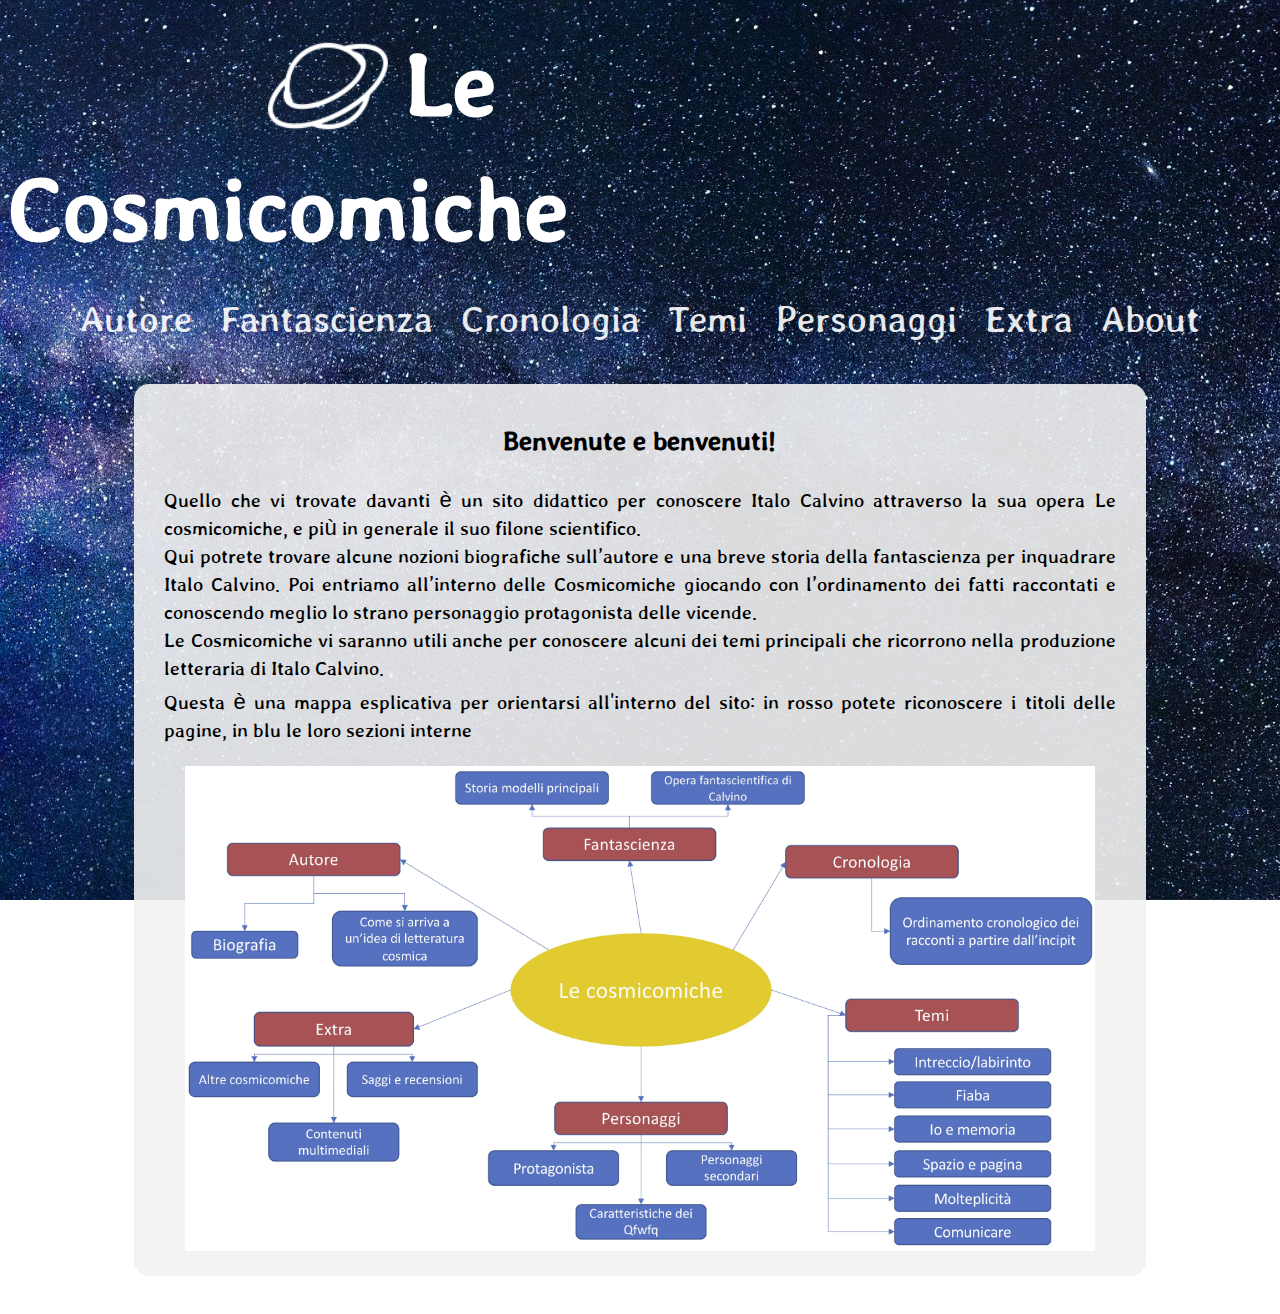
==== Index.html @ a7e2877a "Add files via upload" ====
<!DOCTYPE html>
<html lang="it">
	<head>
		<title>Le Cosmicomiche</title>
		<meta charset= "utf-8">
		<link rel= "stylesheet" href= "Index.css">
		<script src="Index.js"></script>
	</head>
	<body>
		<a href="Index.html"><img class="icona" src="Immagini/Icona3.png"/></a>
		<h1><a href="Index.html" id="titolo"> Le Cosmicomiche </a></h1>
		<nav>			
			<ul class="navmen">
				<li> <a href= "Autore.html"> Autore </a> </li>
				<li> <a href= "Fantascienza.html"> Fantascienza </a> </li>
				<li> <a href= "Cronologia.html"> Cronologia </a> </li>
				<li> <a href= "Temi.html"> Temi </a> </li>
				<li> <a href= "Personaggi.html"> Personaggi </a> </li>
				<li> <a href= "TiConZero.html"> Extra </a> </li>
				<li> <a href= "About.html"> About </a> </li>
			</ul>
		</nav>
		<div class="contenitore">
			<h2>Benvenute e benvenuti! </h2>
			<p>
			Quello che vi trovate davanti è un sito didattico per conoscere Italo Calvino attraverso la sua opera Le cosmicomiche, 
			e più in generale il suo filone scientifico. </br>
			Qui potrete trovare alcune nozioni biografiche sull’autore e una breve storia della fantascienza per inquadrare Italo Calvino. 
			Poi entriamo all’interno delle Cosmicomiche giocando con l’ordinamento dei fatti raccontati e conoscendo meglio lo strano 
			personaggio protagonista delle vicende. </br>
			Le Cosmicomiche vi saranno utili anche per conoscere alcuni dei temi principali che ricorrono nella produzione letteraria di Italo Calvino.
			</p>
			<p>Questa è una mappa esplicativa per orientarsi all'interno del sito: in rosso potete riconoscere i titoli delle pagine, in blu le 
			loro sezioni interne</p>
			<img id="Mappa" src="Immagini/Mappa2.jpg"/>
			
		
		</div>
		
		
	</body>
</html>
---- Index.css ----
@import url('https://fonts.googleapis.com/css?family=Stylish&display=swap');
@import url('https://fonts.googleapis.com/css2?family=Comfortaa:wght@500&display=swap');


body{
    background-image: url("Immagini/Cosmo2.jpg");
    background-size: cover;
    background-repeat: no-repeat;
    background-attachment: fixed;
}

#titolo {
	text-align: center;
	color: white;
	padding: 6px 12px;
	text-decoration: none;
	font-size: 100px;
	font-family:'Stylish', sans-serif;
	margin-top: 20px;
	margin-left: 5px;
	margin-right: 250px;
	margin-bottom: 2px;
}

#Mappa {
	margin-top: 2%;
	width: 90%;
	display: block;
	margin-left: auto;
	margin-right: auto;
}

.icona {
	width: 120px;
	float: left;
	margin-top: 5px;
	margin-left: 260px;
}

.frecciaGiu {
	width: 3.5%;
	float: right;
	margin-right: 15px;
}

ul.navmen {
	text-align: center;
    overflow: hidden;
    padding-right: 40px;
    margin-bottom: 35px;
  	border-radius : 10px;
    opacity: 0.9;
}

ul.navmen li {
    text-align: center;
    display: inline-block;
}

li a {
	color: white;
	padding: 8px 12px;
	text-decoration: none;
	font-size: 42px;
	font-family:'Stylish', sans-serif ;
}

li a:hover {
	background-color: white;
	color: #003153;
	border-radius: 40px;
}

a#selezionatomenu {
	background-color: #F2D7FF;
	color: #003153;
	border-radius: 40px;
}


li.elencofanta{
	font-size: 22px; 
	text-align: left;
	padding-right: 12px;
	margin-top: 1px;
	margin-bottom: 1px;
}

div.contenitore {
	background-color: rgba(242, 242, 242, 0.9);
	width: 80%;
	margin-left : 10%;
	margin-top: 3%;
	margin-bottom: 3%;
	padding-top : 1%;
	padding-bottom: 2%;
	
	border-radius : 15px;
	font-family:'Stylish', sans-serif;
	font-size: 18px;	
}

.contenitoreAutore {
	background-color: rgba(242, 242, 242, 0.9);
	width: 80%;
	margin-left : 10%;
	margin-top: 3%;
	margin-bottom: 3%;
	padding-top : 1%;
	padding-bottom: 2%;
	border-radius : 15px;
	font-family:'Stylish', sans-serif;
	font-size: 22px;	
}

.biografia{
	display: flex;
	margin-left: 3%;
	margin-right: 3%;
	padding-top: 1%;
}

.date{
	float:left;
	width: 15%;
	padding-right: 1%;
	border-right: 2px solid black;
}	

.testo{
	width: 85%;
	padding-left: 1%;
	text-align: justify;
}


div.cronologia {
	background-color: rgba(171, 205, 239, 0.8);
	border-radius : 15px;
	font-family: 'Comfortaa', cursive;
}

.grid-container {
	display: grid;
	grid-template-columns: 17% 38% 8% 8% 9% 8%;
	color: white;
	padding-top: 10px;
	padding-bottom: 1px;
	justify-items: start;
}

.grid-item {
	padding: 20px;
	font-size: 19px;
	text-align: center;
}

#freccia {
	width: 100%;
}

.grid-container-2 {
	display: grid;
	grid-template-columns: 7% 8% 8% 8% 8% 8% 8% 8% 8% 8% 8% 13%;
	padding: 10px;
}

.grid-item-2 {
	padding: 10px;
	font-size: 18px;
	text-align: center;
}

.bottone-grid {
	width: 10px; 
	color: black;
	background-color: #FFBF00;
	border-radius: 15px;
	border-color: gray;
	font-family:'Stylish', sans-serif;
}

.bottone-grid:hover {
	background-color: purple;
}

#bottoni{
	text-align: center;
}

#pcentrato{
	text-align: center;
}

.bottonePers {
	border-radius: 15px;
	width: 15%;
	padding: 1%;
	margin: 20px;
}

h2 {
	text-align: center;
	font-size: 30px;
}

p {
	font-size: 22px;
	text-align: justify;
	padding: 30px;
	padding-top: 2px;
	padding-bottom: 2px; 
	margin-top: 2px;
	margin-bottom: 2px;	
}

.scatoletemi {
	display: flex; 
	flex-wrap: wrap;
	justify-content: space-around;
	align-items: stretch; 
}

.scatola {
	flex-basis: 22%;
	padding: 3%;
	margin: 2%; 
	border: solid 4px white; 
	border-radius: 15px;
	background-color: #F2D7FF;
	color: black; 
	font-size: 30px;
	font-family:'Stylish', sans-serif;
	text-align: center;
}

.overlay {
	font-weight : bold;
	width : 100%;
	height : 100%;
	top: 0;
	left: 0;
	right: 0;
	bottom: 0;
	background-color :  rgba(0, 0, 0, 0.85);
	font-family: 'Merienda', cursive;
	margin : 0;
	z-index : 2;
	position : fixed;	
	overflow : scroll;
}

.overlay p {
	color: white;
	display: inline-block;
}

.temitesto {
	display: none;
	font-size: 20px;
	color: black; 
	text-align: center; 
	border-color: white; 
	background-color: white; 
	opacity: 0.9;
	width: 70%;
	margin-left: 13%; 
	margin-right: 5%;
	margin-top: 3%; 
	margin-bottom: 5%;
	padding: 2%;
	border-radius: 15px;
}
	

#myBtn {  
  position: fixed;
  bottom: 20px;
  right: 30px;
  z-index: 99;
  font-size: 10px;
  border: none;
  outline: none;
  background-color: rrgba(171, 205, 239, 0.8);
  color: white;
  cursor: pointer;
  padding: 15px;
  border-radius: 45px;
}

.imgMybtn{
	width: 25px;
	
}

#myBtn:hover {
  background-color: #555;
}

.citazione-testo{
	font-size: 20px;
	text-align: justify;
	padding: 30px;
	padding-top: 2px;
	padding-bottom: 2px; 
	margin-top: 2px;
	margin-bottom: 2px;	
	font-style: italic;
	
}

#legenda{
	margin-top: 2%;
	margin-bottom: 2%;
	margin-left: 10%;
	margin-right: 10%;
	border: solid 3px white; 
	border-radius: 15px;
	background-color: #F2D7FF;
}	

.nero{
	color: black;
}

.rosso{
	color: red;
}

.verde {
	color: green;
}

.blu{
	color: blue;
}

.Scatola {
	display: flex;
}

.Posizionamento {
	justify-content: space-between;
	flex-basis: 25%;
	flex-grow: 1;
}

#Raccolta3{
	flex-basis: 50%;
}

.Posizionamento2 {
	float: left;
	width: 50%;
}

.Posizionamento4{
	justify-content: space-between;
	flex-basis: auto;
	flex-grow: 1;
	float: left;
	width: 33%;
}
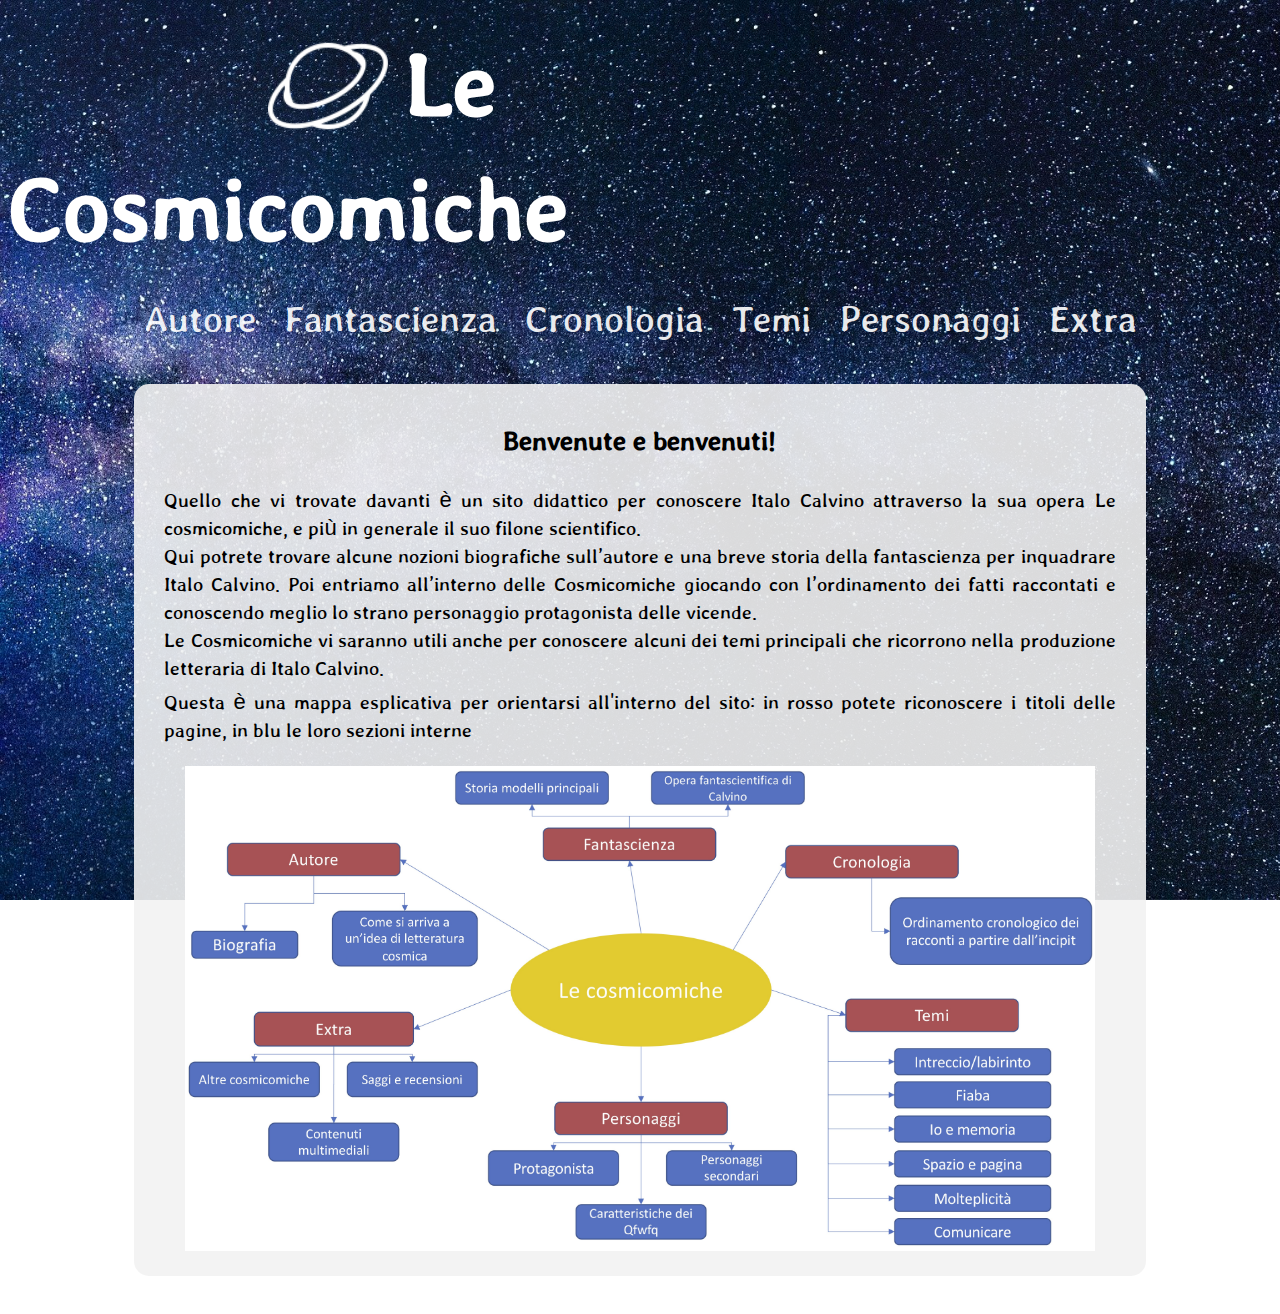
==== commit 27e71970: "Modifiche incrementali" ====
--- a/Index.html
+++ b/Index.html
@@ -5,6 +5,7 @@
 		<meta charset= "utf-8">
 		<link rel= "stylesheet" href= "Index.css">
 		<script src="Index.js"></script>
+		<link rel="icon" href="Immagini/Favicon1.png" type="image/png">
 	</head>
 	<body>
 		<a href="Index.html"><img class="icona" src="Immagini/Icona3.png"/></a>
@@ -17,7 +18,6 @@
 				<li> <a href= "Temi.html"> Temi </a> </li>
 				<li> <a href= "Personaggi.html"> Personaggi </a> </li>
 				<li> <a href= "TiConZero.html"> Extra </a> </li>
-				<li> <a href= "About.html"> About </a> </li>
 			</ul>
 		</nav>
 		<div class="contenitore">
@@ -33,8 +33,6 @@
 			<p>Questa è una mappa esplicativa per orientarsi all'interno del sito: in rosso potete riconoscere i titoli delle pagine, in blu le 
 			loro sezioni interne</p>
 			<img id="Mappa" src="Immagini/Mappa2.jpg"/>
-			
-		
 		</div>
 		
 		
--- a/Index.css
+++ b/Index.css
@@ -63,6 +63,7 @@
 	text-decoration: none;
 	font-size: 42px;
 	font-family:'Stylish', sans-serif ;
+	transition-duration: 0.4s;
 }
 
 li a:hover {
@@ -86,7 +87,7 @@
 	margin-bottom: 1px;
 }
 
-div.contenitore {
+.contenitore {
 	background-color: rgba(242, 242, 242, 0.9);
 	width: 80%;
 	margin-left : 10%;
@@ -94,7 +95,6 @@
 	margin-bottom: 3%;
 	padding-top : 1%;
 	padding-bottom: 2%;
-	
 	border-radius : 15px;
 	font-family:'Stylish', sans-serif;
 	font-size: 18px;	
@@ -133,11 +133,28 @@
 	text-align: justify;
 }
 
-
-div.cronologia {
-	background-color: rgba(171, 205, 239, 0.8);
+#testoSNR {
+	width: 63%;
+	padding-right: 2%;
+}
+
+#CopertinaSNR{
+	width: 20%;
+	float: right;
+}
+
+.cronologia {
+	background-color: rgba(171, 205, 239, 0.9);
 	border-radius : 15px;
 	font-family: 'Comfortaa', cursive;
+	width: 95%;
+	margin-left: 2.5%;
+}
+
+#titlinea {
+	padding-top: 2%;
+	margin-bottom: 0px;
+	color: white;
 }
 
 .grid-container {
@@ -172,31 +189,47 @@
 }
 
 .bottone-grid {
-	width: 10px; 
+	padding: 5px 14px; 
 	color: black;
-	background-color: #FFBF00;
+	background-color: #ee87e2;
 	border-radius: 15px;
 	border-color: gray;
 	font-family:'Stylish', sans-serif;
+	transition-duration: 0.4s;
 }
 
 .bottone-grid:hover {
-	background-color: purple;
+	background-color: rgb(158, 11, 158);
+}
+
+.bottonetemi {
+	float: left;
+	margin-left: 2%;
+	margin-top: 2.5%;
+	width: 35px;
 }
 
 #bottoni{
 	text-align: center;
+	padding-right: 4%;
 }
 
 #pcentrato{
 	text-align: center;
+	padding-right: 6%;
 }
 
 .bottonePers {
+	font-size: 16px;
 	border-radius: 15px;
 	width: 15%;
 	padding: 1%;
 	margin: 20px;
+	transition-duration: 0.4s;
+}
+
+.bottonePers:hover{
+	background-color: rgb(233, 218, 133);
 }
 
 h2 {
@@ -235,23 +268,30 @@
 }
 
 .overlay {
-	font-weight : bold;
-	width : 100%;
-	height : 100%;
 	top: 0;
 	left: 0;
 	right: 0;
 	bottom: 0;
-	background-color :  rgba(0, 0, 0, 0.85);
+	background-color :  rgb(189, 211, 231);
+	border: solid 2px white;
+	border-radius: 15px;
 	font-family: 'Merienda', cursive;
-	margin : 0;
+	margin-top: 3%;
+	margin-bottom: 3%;
+	margin-left: 2%;
+	margin-right: 2%;
+	padding: 1%;
 	z-index : 2;
 	position : fixed;	
 	overflow : scroll;
 }
 
+.overlay h2 {
+	color: black;
+}
+
 .overlay p {
-	color: white;
+	color: black;
 	display: inline-block;
 }
 
@@ -324,15 +364,15 @@
 }
 
 .rosso{
-	color: red;
+	color: #d42828;
 }
 
 .verde {
-	color: green;
+	color: rgb(2, 146, 2);
 }
 
 .blu{
-	color: blue;
+	color: rgb(10, 10, 212);
 }
 
 .Scatola {
